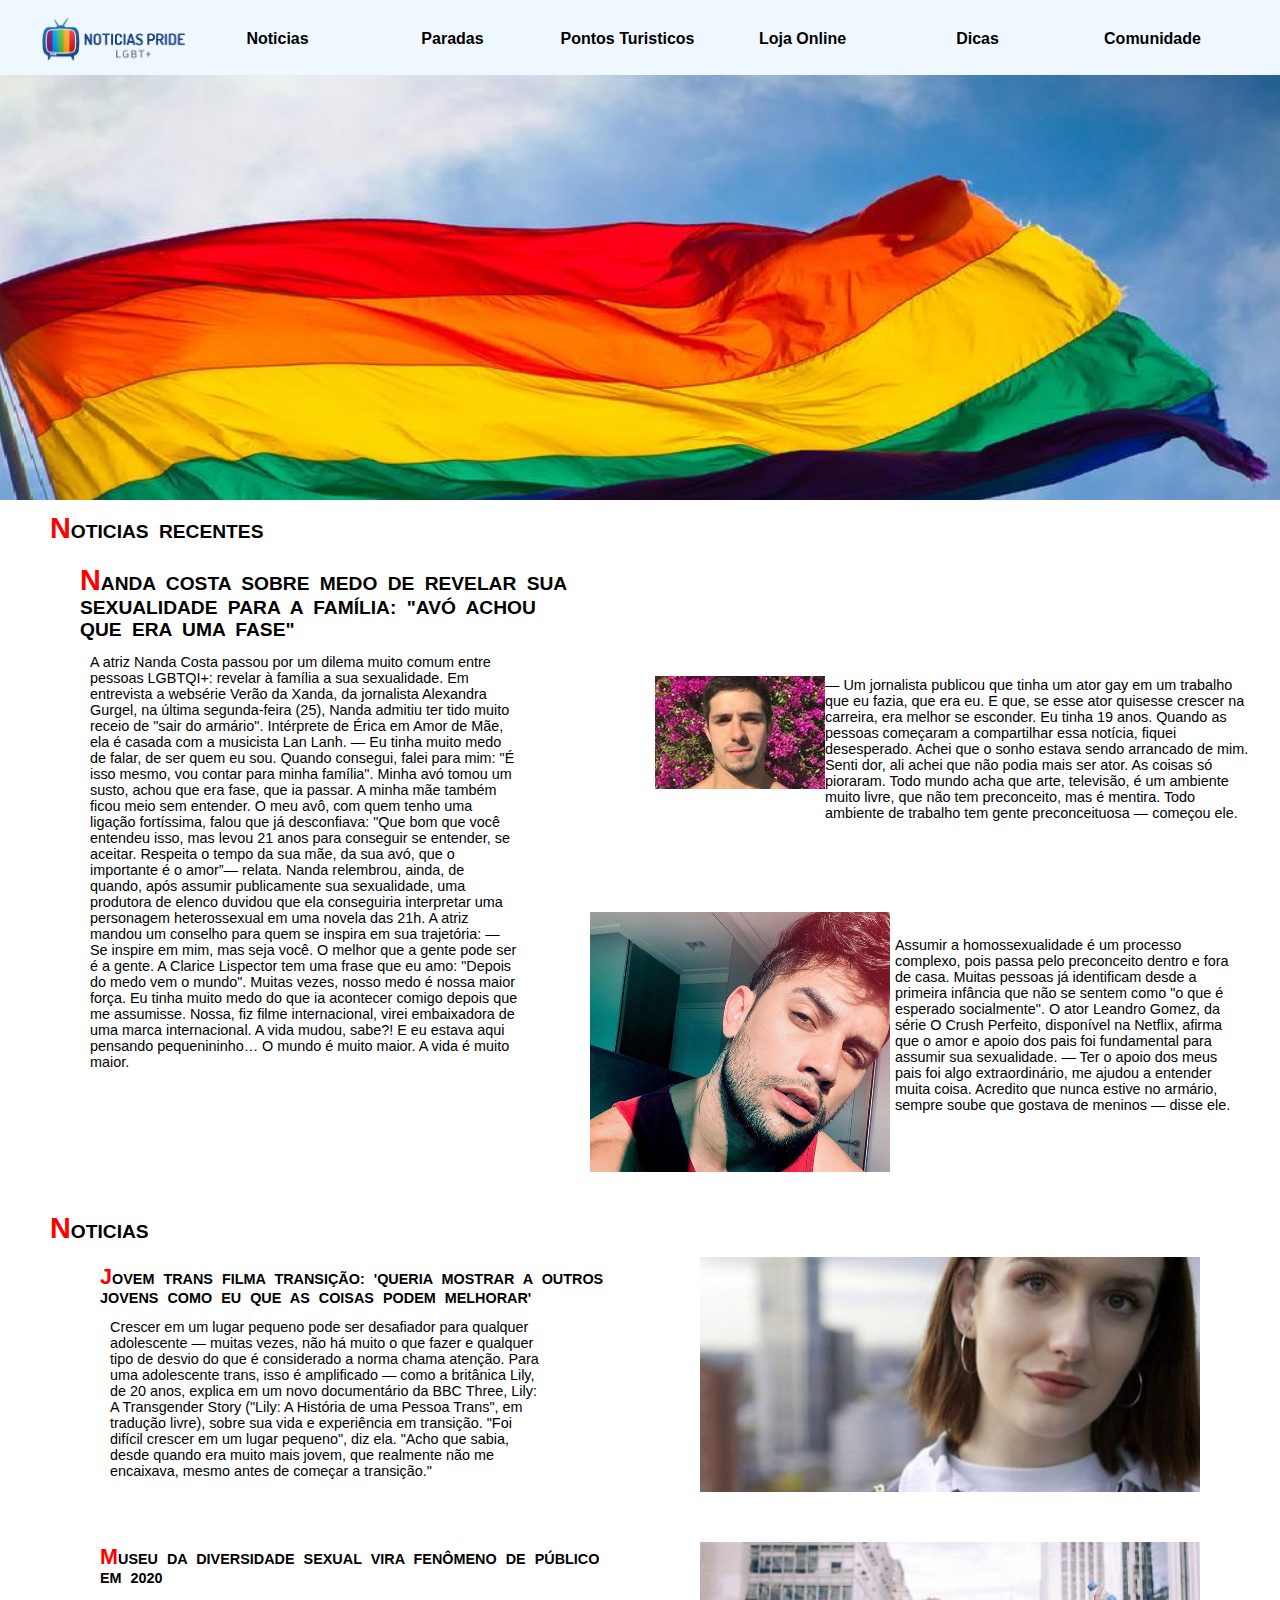
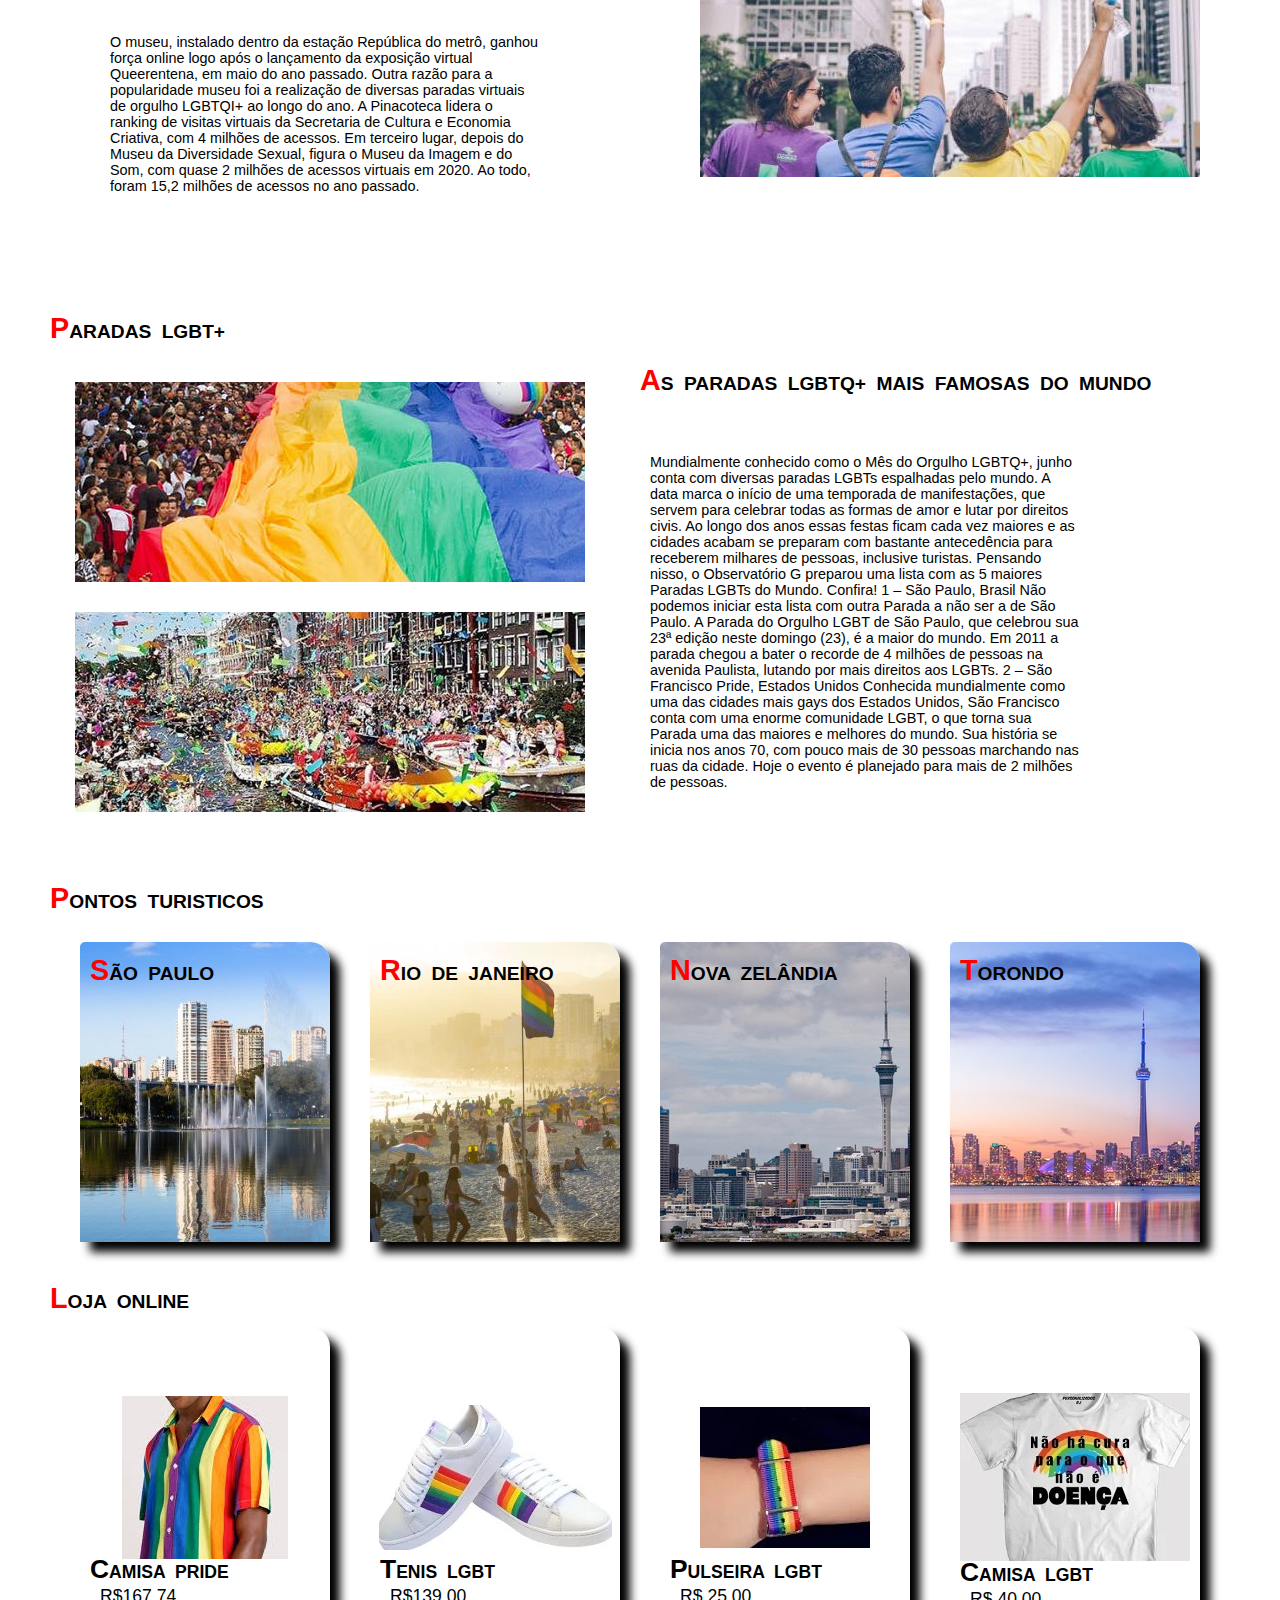
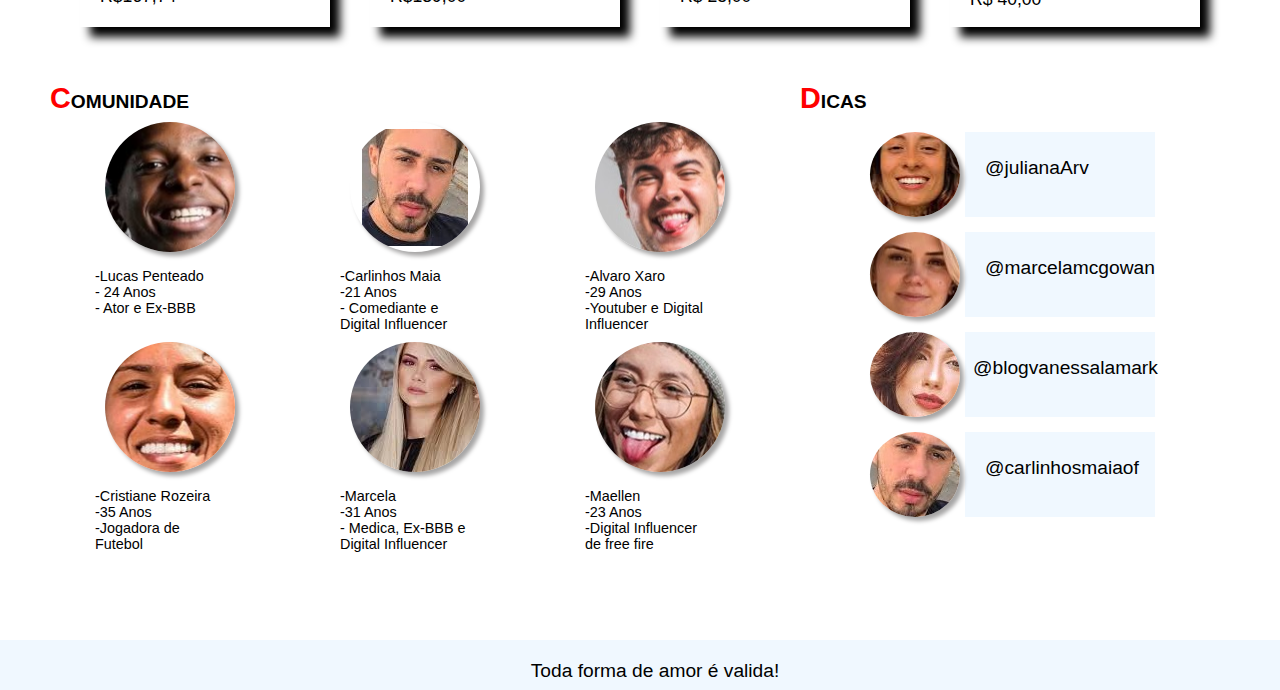
==== index.html @ dff0f252 "concluido" ====
<!DOCTYPE html>
<html lang="en">
    <head>
        <meta charset="UTF-8">
        <meta http-equiv="X-UA-Compatible" content="IE=edge">
        <meta name="viewport" content="width=device-width, initial-scale=1.0">
        <link rel="stylesheet" type="text/css" href="css/style.css">
        <title>Noticias Pride</title>
        
    </head>
    <body>
        <!-- Seção do Menu -->
        <div id="containerMenu">
            <div id="menu">
                <figure></figure>
                <nav>
                    <ul id="listMenu">
                        <li class="itemMenu">
                            <a href=".containerNoticias" class="linkSub">
                                Noticias
                            </a>
                        </li>
                        <li class="itemMenu">Paradas</li>
                        <li class="itemMenu">
                            Pontos Turisticos
                        </li>
                        <li class="itemMenu">Loja Online</li>
                        <li class="itemMenu">Dicas</li>
                        <li class="itemMenu">Comunidade</li>
                    </ul>
                </nav>
            </div>
        </div>
        <!-- Seção Slogan -->
        <div id="slogan"></div>
        <!-- Seção Noticias Recentes -->
        <div class="containerNoticias">
            <h1>Noticias Recentes</h1>
            <div id="caixaNoticiaMaior">
                <h1>Nanda Costa sobre medo de revelar sua sexualidade para a família: "Avó achou que era uma fase"</h1>

                <p>A atriz Nanda Costa passou por um dilema muito comum entre pessoas LGBTQI+: revelar à família a sua sexualidade. Em entrevista a websérie Verão da Xanda, da jornalista Alexandra Gurgel, na última segunda-feira (25), Nanda admitiu ter tido muito receio de "sair do armário". Intérprete de Érica em Amor de Mãe, ela é casada com a musicista Lan Lanh. 
                    — Eu tinha muito medo de falar, de ser quem eu sou. Quando consegui, falei para mim: "É isso mesmo, vou contar para minha família". Minha avó tomou um susto, achou que era fase, que ia passar. A minha mãe também ficou meio sem entender. O meu avô, com quem tenho uma ligação fortíssima, falou que já desconfiava: "Que bom que você entendeu isso, mas levou 21 anos para conseguir se entender, se aceitar. Respeita o tempo da sua mãe, da sua avó, que o importante é o amor”— relata.
                    Nanda relembrou, ainda, de quando, após assumir publicamente sua sexualidade, uma produtora de elenco duvidou que ela conseguiria interpretar uma personagem heterossexual em uma novela das 21h. A atriz mandou um conselho para quem se inspira em sua trajetória:

                    — Se inspire em mim, mas seja você. O melhor que a gente pode ser é a gente. A Clarice Lispector tem uma frase que eu amo: "Depois do medo vem o mundo". Muitas vezes, nosso medo é nossa maior força. Eu tinha muito medo do que ia acontecer comigo depois que me assumisse. Nossa, fiz filme internacional, virei embaixadora de uma marca internacional. A vida mudou, sabe?! E eu estava aqui pensando pequenininho… O mundo é muito maior. A vida é muito maior.

                </p>
            </div>
            <div class="containerCaixaNoticia">
                <div class="caixaNoticia"></div>
                <div class="textoNoticia">
                    <p>     
                        — Um jornalista publicou que tinha um ator gay em um trabalho que eu fazia, que era eu. E que, se esse ator quisesse crescer na carreira, era melhor se esconder. Eu tinha 19 anos. Quando as pessoas começaram a compartilhar essa notícia, fiquei desesperado. Achei que o sonho estava sendo arrancado de mim. Senti dor, ali achei que não podia mais ser ator. As coisas só pioraram. Todo mundo acha que arte, televisão, é um ambiente muito livre, que não tem preconceito, mas é mentira. Todo ambiente de trabalho tem gente preconceituosa — começou ele.
                        </p>
                    <p class="subTexto">
                    </p>
                </div>
            </div>
            <div class="containerCaixaNoticiaSegunda">
                <div class="caixaNoticiaSegunda"></div>

                <div class="textoNoticiaSegunda">
                    <p>
                        Assumir a homossexualidade é um processo complexo, pois passa pelo preconceito dentro e fora de casa. Muitas pessoas já identificam desde a primeira infância que não se sentem como "o que é esperado socialmente". O ator Leandro Gomez, da série O Crush Perfeito, disponível na Netflix, afirma que o amor e apoio dos pais foi fundamental para assumir sua sexualidade. 
                        — Ter o apoio dos meus pais foi algo extraordinário, me ajudou a entender muita coisa. Acredito que nunca estive no armário, sempre soube que gostava de meninos — disse ele.
                    </p>
                    <p class="subTextoSegunda">
                    
                    </p>
                </div>
            </div>
        </div>
        <!-- Seção Noticias -->
        <div class="containerNoticias">
            <h1>
                Noticias
            </h1> 
            <div id="containerNoticiasRight">
                <div class="containerCaixaNoticias">

                    <h1>Jovem trans filma transição: 'Queria mostrar a outros jovens como eu que as coisas podem melhorar'</h1>
                    <p>Crescer em um lugar pequeno pode ser desafiador para qualquer adolescente — muitas vezes, não há muito o que fazer e qualquer tipo de desvio do que é considerado a norma chama atenção.
                        Para uma adolescente trans, isso é amplificado — como a britânica Lily, de 20 anos, explica em um novo documentário da BBC Three, Lily: A Transgender Story ("Lily: A História de uma Pessoa Trans", em tradução livre), sobre sua vida e experiência em transição.
                        "Foi difícil crescer em um lugar pequeno", diz ela. "Acho que sabia, desde quando era muito mais jovem, que realmente não me encaixava, mesmo antes de começar a transição."</p>
                </div>
               
                <div class="containerCaixaNoticias2">
                    <h1>Museu da Diversidade Sexual vira fenômeno de público em 2020</h1>
                    <p>O museu, instalado dentro da estação República do metrô, ganhou força online logo após o lançamento da exposição virtual Queerentena, em maio do ano passado. Outra razão para a popularidade museu foi a realização de diversas paradas virtuais de orgulho LGBTQI+ ao longo do ano.
                        A Pinacoteca lidera o ranking de visitas virtuais da Secretaria de Cultura e Economia Criativa, com 4 milhões de acessos. Em terceiro lugar, depois do Museu da Diversidade Sexual, figura o Museu da Imagem e do Som, com quase 2 milhões de acessos virtuais em 2020. Ao todo, foram 15,2 milhões de acessos no ano passado. </p>
                </div>
            </div>
            <div id="containerNoticiaLeft">
                <div class="primeiraLinha">
                </div>
                <div class="segundaLinha"></div>
            </div>
        </div>
        <!-- Seção de Paradas -->
        <div class="containerParadas">
            <h1>
                Paradas LGBT+
            </h1>
            <div class="containerCaixasParadas">
                <div class="caixasParadas">

                </div>
                    <div class="containerCaixaParadas">

                    </div>
                    <div class="containerCaixaParadas2"></div>
            </div>
            <div class="containerCaixasParadas">
                <h1>AS PARADAS LGBTQ+ MAIS FAMOSAS DO MUNDO</h1>
                <p>Mundialmente conhecido como o Mês do Orgulho LGBTQ+, junho conta com diversas paradas LGBTs espalhadas pelo mundo. A data marca o início de uma temporada de manifestações, que servem para celebrar todas as formas de amor e lutar por direitos civis.
                    Ao longo dos anos essas festas ficam cada vez maiores e as cidades acabam se preparam com bastante antecedência para receberem milhares de pessoas, inclusive turistas. Pensando nisso, o Observatório G preparou uma lista com as 5 maiores Paradas LGBTs do Mundo. Confira!
                    1 – São Paulo, Brasil
                    Não podemos iniciar esta lista com outra Parada a não ser a de São Paulo. A Parada do Orgulho LGBT de São Paulo, que celebrou sua 23ª edição neste domingo (23), é a maior do mundo. Em 2011 a parada chegou a bater o recorde de 4 milhões de pessoas na avenida Paulista, lutando por mais direitos aos LGBTs.
                    2 – São Francisco Pride, Estados Unidos
                    Conhecida mundialmente como uma das cidades mais gays dos Estados Unidos, São Francisco conta com uma enorme comunidade LGBT, o que torna sua Parada uma das maiores e melhores do mundo. Sua história se inicia nos anos 70, com pouco mais de 30 pessoas marchando nas ruas da cidade. Hoje o evento é planejado para mais de 2 milhões de pessoas.


                </p>
            </div>
        </div>
        <!-- Seção de Pontos turisticos -->
        <div class="containerConteudo">
            <h1>
                Pontos Turisticos
            </h1>
            <div class="conteudo">
                <h1>São Paulo</h1>
            </div>
            <div class="conteudo2">
                <h1>Rio de Janeiro</h1>
            </div>
            <div class="conteudo3">
                <h1>Nova zelândia</h1>
            </div>
            <div class="conteudo4">
                <h1>Torondo
                </h1>
            </div>
        </div>
        <!-- Seção da Loja Online -->
        <div class="containerConteudo">
            <h1>
                Loja Online
            </h1>
            <div class="conteudoCamiseta">
                <h1>Camisa Pride</h1>
                <p>R$167,74</p>

            </div>
            <div class="conteudoTenis">
                   <h1>Tenis LGBT</h1>
                   <P>R$139,00</P>
            </div>
            <div class="conteudoPulseira">
                <h1>Pulseira LGBT</h1>
                <p>R$ 25,00</p>
            </div>
            <div class="conteudoCamisa">
                <h1>Camisa LGBT</h1>
                <p>R$ 40,00</p>
            </div>
        </div>
        <!-- Seção da Comunidade -->
        <div class="containerParadas">
            <div id="containerComunidade">
                <h1>
                    Comunidade
                </h1>
                <div class="comunidade">
                    <div class="fotoComunidadeLucas"></div>
                    <div class="informacaoComunidade">
                        <ul id="lista">
                            <li class="item">-Lucas Penteado</li>
                            <li class="item">- 24 Anos</li>
                            <li class="item">- Ator e Ex-BBB</li>
                        </ul>
                    </div>
                </div>
                <div class="comunidade">
                    <div class="fotoComunidadeCarlinhos">
                    </div>
                    <div class="informacaoComunidade">
                        <ul id="lista">
                            <li class="item">-Carlinhos Maia</li>
                            <li class="item">-21 Anos</li>
                            <li class="item">- Comediante e Digital Influencer</li>
                        </ul>
                    </div>
                </div>
                <div class="comunidade">
                    <div class="fotoComunidadeAlvaro"></div>
                    <div class="informacaoComunidade">

                        <ul id="lista">
                            <li class="item">-Alvaro Xaro</li>
                            <li class="item"> -29 Anos</li>
                            <li class="item">-Youtuber e Digital Influencer</li>
                        </ul>
                    </div>
                </div>
                <div id="containerComunidade2">
                    <div class="comunidade2">
                        <div class="fotoComunidadeCristiane"></div>
                        <div class="informacaoComunidade">
                            <ul id="lista">
                                <li class="item">-Cristiane Rozeira</li>
                                <li class="item"> -35 Anos</li>
                                <li class="item">-Jogadora de Futebol </li>
                            </ul>
                        </div>
                    </div>
                    <div class="comunidade2">
                        <div class="fotoComunidadeMarcela"></div>
                        <div class="informacaoComunidade">
                            <ul id="lista">
                                <li class="item">-Marcela</li>
                                <li class="item"> -31 Anos</li>
                                <li class="item">- Medica, Ex-BBB e Digital Influencer</li>
                            </ul>
                        </div>
                    </div>
                    <div class="comunidade2">
                        <div class="fotoComunidadeMaellen">
            
                        </div>
                        <div class="informacaoComunidade">
                            <ul id="lista">
                                <li class="item">-Maellen</li>
                                <li class="item"> -23 Anos</li>
                                <li class="item">-Digital Influencer de free fire</li>
                            </ul>
                        </div>
                    </div>
                </div>
            </div>
            <!-- Seção de Dicas -->
            <div id="containerDicas">
                <h1>
                    Dicas
                </h1>
                <div id="containerCaixaDicas">
                    <div class="containerFotoJuliana">
                    </div>
                    <div class="containerInformacao">
                        <div class="informacaoDicas">
                            <p>@julianaArv</p>
                        </div>
                    </div>
                </div>
                <div id="containerCaixaDicas">
                    <div class="containerFotoMarcela">
                    </div>
                    <div class="containerInformacao">
                        <div class="informacaoDicas">
                            <p>@marcelamcgowan</p>
                        </div>
                    </div>
                </div>
                <div id="containerCaixaDicas">
                    <div class="containerFotoVanessa">
                    </div>
                    <div class="containerInformacao">
                        <div class="informacaoDicasVanessa">
                            <p>@blogvanessalamark</p>
                        </div>
                    </div>
                </div>
                <div id="containerCaixaDicas">
                    <div class="containerFotoCarlos">

                    </div>
                    <div class="containerInformacao">
                        <div class="informacaoDicas">
                           <p> @carlinhosmaiaof</p>
                        </div>
                    </div>
                </div>
                
            </div>
        </div>
        <!-- Rodapé -->
        <footer>
            <div id="rodape">
                <p>
                    Toda forma de amor é valida!
                </p>
            </div>
        </footer>
    </body>
</html>
---- css/style.css ----
body{
    margin: 0px;
    padding: 0px;
    box-sizing: border-box;
}

/* SEÇÃO PADRONIZADAS */
.frase{
    width: 450px;
    height: inherit;
    margin-left: 140px;
    float: left;
}

p{
    width: 430px;
    height: 50px;
    font-family: sans-serif;
    font-size: 0.9em;
    margin-left:20px;
    margin-top:50px;
}

h1{
    width: 100%;
    height: 40px;
    font-family: 'Open Sans',sans-serif;
    font-size: 1.2em;
    text-transform: uppercase;
    word-spacing: 5px;
    padding-top: 12px;
    margin-top: 0px;
    margin-bottom: 0px;
    margin-left: 10px;
}

h1::first-letter{
    font-size: 1.5em;
    color: red;
}

.linkSub{
    color: black;
    text-decoration:none;
}

/* SEÇÃO DO LOGO */
figure{
    width: 150px;
    height: 75px;
    margin-top: 0px;
    margin-bottom: 0px;
    margin-left: 0px;
    margin-right: 0px;
    background-image: url(../imagens/logo2.png);
    background-repeat: no-repeat;
    background-position: center;
    background-size: contain;
    float: left;
}


/* SEÇÃO DO MENU */
#containerMenu{
    width: 100%;
    height: 75px;
    background-color: aliceblue;
    position: fixed;
    z-index: 999;
}

#menu{
    width: 1200px;
    height: inherit;
    margin-left: auto;
    margin-right: auto;
}

nav{
    width: inherit;
    height: inherit;
    margin-left: auto;
    margin-right: auto;
}

#listMenu{
    width: inherit;
    height: inherit;
    margin-top: 0px;
    margin-bottom: 0px;
    margin-right: 0px;
    margin-left: 0px;
    text-align: center;
}

.itemMenu{
    width: 175px;
    height: 45px;
    list-style: none;
    float: left;
    font-family: 'Open Sans',sans-serif;
    font-size: 1.0em;
    font-weight: bold;
    margin-top: 0px;
    padding-top: 30px;
}

.itemMenu:hover{
    background-color: rgba(97,176,224);
    color: white;
    cursor: pointer;
    transition: .5s;
}


/* SEÇÃO SLOGAN */
#slogan{
    width: 100%;
    height: 500px;
    background-image: url(../imagens/slogan.png);
    background-repeat: no-repeat;
    background-size: cover;
    background-position: center;
    background-attachment: fixed;
}
/* Seção de noticias recentes */
.containerNoticias{
    width: 1200px;
    height: 700px;
    margin-left: auto;
    margin-right: auto;
}

#caixaNoticiaMaior{
    width: 500px;
    height: 630px;
    margin-left: 30px;
    float: left;
}

.containerCaixaNoticia{
    width: 650px;
    height: 260;
    margin-top: 50px;
    margin-left: 550px;

}

.caixaNoticia{
    width: 300px;
    height: 260px;
    background-image: url(../imagens/igorjpg.jpg);
    background-repeat: no-repeat;
    background-position: center;
}

.textoNoticia{
    width: 435px;
    height: 210px;
    margin-left: 50px;
    margin-top: -235px;
    float: right;
}

.subTexto{
    width: inherit;
    height: 105;
    font-family: sans-serif;
    font-size: 0.9em;
}

.containerCaixaNoticiaSegunda{
    width: 650px;
    height: 260;
    margin-top: 50px;
    margin-left: 550px;
    
}

.caixaNoticiaSegunda{
    width: 300px;
    height: 260px;
    background-image:url(../imagens/crush.jpg);
    background-repeat: no-repeat;
    background-size: cover;
    background-position: center;
}

.textoNoticiaSegunda{
    width: 340px;
    height: 210px;
    
    margin-left: 5px;
    margin-top: -235px;
    float: right;
}

.textoNoticiaSegunda p{
    width: inherit;
    height: 105px;
    font-family: sans-serif;
    font-size: 0.9em;
    margin-top: 0px;
    margin-bottom: 0px;
    margin-left: -5px;
    
}

.subTextosegunda{
    width: inherit;
    height: 105;
    font-family: sans-serif;
    font-size: 0.9em;
}

/* Seção Noticias */
#containerNoticiasRight{
    width: 640px;
    height: 640px;
    float: left;
}

#containerNoticiaLeft{
    width: 540px;
    height: 640px;
    margin-left: 640px;
}

.containerCaixaNoticias{
    width: 510px;
    height: 200px;
    margin-top: 10px;
    margin-left: 50px;
}

.containerCaixaNoticias h1{
    font-size: 0.9em; 
    margin-top: -10px;
}

.containerCaixaNoticias p{
    margin-top: 15px;
}


.containerCaixaNoticias2{
    width: 510px;
    height: 200px;
    margin-top: 10px;
    margin-left: 50px;
}



.containerCaixaNoticias2 h1{
    font-size: 0.9em; 
    margin-top:80px;
}

.containerCaixaNoticias2 p{
    margin-top: 50px;
}



.primeiraLinha{
    width: 500px;
    height: 235px;
    margin-left: 20px;
    margin-top: 5px;
    background-image: url(../imagens/jovem.png);
    background-position: center;
    background-repeat: no-repeat;
    float: left;
    
}

.segundaLinha{
    width: 500px;
    height: 235px;
    margin-left: 20px;
    margin-top: 50px;
    background-image: url(../imagens/lgbt.jpeg);
    background-position: center;
    background-repeat: no-repeat;
    float: left;
    
}

/* SEÇÃO DE PARADAS */
.containerParadas{
    width: 1200px;
    height: 570px;
    margin-left: auto;
    margin-right: auto;
}

.containerCaixasParadas{
    width: 570px;
    height: 500px;
    margin-left: 10px;
    float: left;
}

.containerCaixaParadas{
    width: 510px;
    height: 200px;
    background-image: url(../imagens/paradagay.jpg);
    background-position: center;
    background-repeat: no-repeat;
    margin-top: 30px;
    margin-left: 25px;
}

.containerCaixaParadas2{
    width: 510px;
    height: 200px;
    background-image: url(../imagens/parada-gay-amsterdam.jpg);
    background-position: center;
    background-repeat: no-repeat;
    margin-top: 30px;
    margin-left: 25px;
}



/* SEÇÃO DE PONTOS TURISTICOS */
.containerConteudo{
    width: 1200px;
    height: 400px;
    
    margin-left: auto;
    margin-right: auto;
}

.conteudo{
    width: 250px;
    height: 300px;
    background-image: url(../imagens/sp.jpg);
    background-repeat: no-repeat;
    margin-top: 20px;
    margin-left: 40px;
    float: left;
    border-radius: 5px 20px 0px 0px;
    box-shadow: 10px 10px 10px #000000;
}

.conteudo2{
    width: 250px;
    height: 300px;
    background-image: url(../imagens/rj.jpg);
    background-repeat: no-repeat;
    margin-top: 20px;
    margin-left: 40px;
    float: left;
    border-radius: 5px 20px 0px 0px;
    box-shadow: 10px 10px 10px #000000;
}

.conteudo3{
    width: 250px;
    height: 300px;
    background-image: url(../imagens/nz.jpg);
    background-repeat: no-repeat;
    background-position: center;
    margin-top: 20px;
    margin-left: 40px;
    float: left;
    border-radius: 5px 20px 0px 0px;
    box-shadow: 10px 10px 10px #000000;
}

.conteudo4{
    width: 250px;
    height: 300px;
    background-image: url(../imagens/tr.jpg);
    background-repeat: no-repeat;
    margin-top: 20px;
    margin-left: 40px;
    float: left;
    border-radius: 5px 20px 0px 0px;
    box-shadow: 10px 10px 10px #000000;
}


/*Loja Online*/

.conteudoCamiseta{
    width: 250px;
    height: 300px;
    background-image: url(../imagens/camiseta.jpg);
    background-repeat: no-repeat;
    background-position: center;
    margin-top: 5px;
    margin-left: 40px;
    float: left;
    border-radius: 5px 20px 0px 0px;
    box-shadow: 10px 10px 10px #000000;
}

.conteudoCamiseta h1{
    margin-top: 215px;
    font-size: 1.1em;
}

.conteudoCamiseta p{
    font-size: 1.1em;
    margin-top: -8px;
}
 .conteudoCamiseta h1::first-letter{
    color: black;
}
.conteudoTenis{
    width: 250px;
    height: 300px;
    background-image: url(../imagens/teniis.jpg);
    background-repeat: no-repeat;
    background-position: center;
    margin-top: 5px;
    margin-left: 40px;
    float: left;
    border-radius: 5px 20px 0px 0px;
    box-shadow: 10px 10px 10px #000000;
}


.conteudoTenis h1{
    margin-top: 215px;
    font-size: 1.1em;
}

.conteudoTenis p{
    font-size: 1.1em;
    margin-top: -8px;
}

 .conteudoTenis h1::first-letter{
    color: black;
}
.conteudoPulseira{
    width: 250px;
    height: 300px;
    background-image: url(../imagens/pulseira.jpg);
    background-repeat: no-repeat;
    background-position: center;
    margin-top: 5px;
    margin-left: 40px;
    float: left;
    border-radius: 5px 20px 0px 0px;
    box-shadow: 10px 10px 10px #000000;
}

.conteudoPulseira h1{
    margin-top: 215px;
    font-size: 1.1em;
}

.conteudoPulseira p{
    font-size: 1.1em;
    margin-top: -8px;
}

.conteudoPulseira h1::first-letter{
    color: black;
}


.conteudoCamisa{
    width: 250px;
    height: 300px;
    background-image: url(../imagens/camisa.jpg);
    background-repeat: no-repeat;
    background-position: center;
    margin-top: 5px;
    margin-left: 40px;
    float: left;
    border-radius: 5px 20px 0px 0px;
    box-shadow: 10px 10px 10px #000000;
}

.conteudoCamisa h1{
    margin-top: 218px;
    font-size: 1.1em;
}

.conteudoCamisa p{
    font-size: 1.1em;
    margin-top: -8px;
}

.conteudoCamisa h1::first-letter{
    color: black;
}


/* SEÇÃO DA COMUNIDADE */
#containerComunidade{
    width: 750px;
    height: inherit;
    
    float: left;
}

.comunidade{
    width: 230px;
    height: 210px;
    float: left;
    margin-left: 15px;
}

#containerComunidade2{
    width: 750px;
    height: 210px;
    margin-top: 10px;
    float: left;
}

.comunidade2{
    width: 230px;
    height: 210px;
    float: left;
    margin-left: 15px;
}

.fotoComunidadeLucas{
    width: 130px;
    height: 130px;
    margin-left: auto;
    margin-right: auto;
    background-image: url(../imagens/lucas.jpg);
    background-repeat: no-repeat;
    background-position: center;
    border-radius: 50%;
    box-shadow: 4px 4px 4px #a7a6a6;
}

.fotoComunidadeCarlinhos{
    width: 130px;
    height: 130px;
    margin-left: auto;
    margin-right: auto;
    background-image: url(../imagens/carlinhos.jpg);
    background-repeat: no-repeat;
    background-position: center;
    border-radius: 50%;
    box-shadow: 4px 4px 4px #a7a6a6;
}

.fotoComunidadeCristiane{
    width: 130px;
    height: 130px;
    margin-left: auto;
    margin-right: auto;
    background-image: url(../imagens/cris.jpg);
    background-repeat: no-repeat;
    background-position: center;
    border-radius: 50%;
    box-shadow: 4px 4px 4px #a7a6a6;
}

.fotoComunidadeAlvaro{
    width: 130px;
    height: 130px;
    margin-left: auto;
    margin-right: auto;
    background-image: url(../imagens/alvaro.jpg);
    background-repeat: no-repeat;
    background-position: center;
    border-radius: 50%;
    box-shadow: 4px 4px 4px #a7a6a6;
}

.fotoComunidadeMarcela{
    width: 130px;
    height: 130px;
    margin-left: auto;
    margin-right: auto;
    background-image: url(../imagens/marcela.jpg);
    background-repeat: no-repeat;
    background-position: center;
    border-radius: 50%;
    box-shadow: 4px 4px 4px #a7a6a6;
}


.fotoComunidadeMaellen{
    width: 130px;
    height: 130px;
    margin-left: auto;
    margin-right: auto;
    background-image: url(../imagens/maellen.jpg);
    background-repeat: no-repeat;
    background-position: center;
    border-radius: 50%;
    box-shadow: 4px 4px 4px #a7a6a6;
}

.informacaoComunidade{
    width: inherit;
    height: 70px;
}

#lista{
    width: 130px;
    height: 120px;
}

.item{
    list-style: none;
    font-size: 0.9em;
    font-family: sans-serif;
}
/* SEÇÃO DE DICAS */

#containerDicas{
    width: 450px;
    height: inherit;
    
    float: left;
}

#containerCaixaDicas{
    width: 290px;
    height: 90px;
    
    margin-left: auto;
    margin-right: auto;
    margin-top: 10px;
}


.containerFotoJuliana{
    width: 90px;
    height: 85px;
    background-image: url(../imagens/juliana.jpg);
    background-repeat: no-repeat;
    background-position: center;
    border-radius: 50%;
    box-shadow: 4px 4px 4px #a7a6a6;
    float: left;
}

.containerFotoMarcela{
    width: 90px;
    height: 85px;
    background-image: url(../imagens/marcelaBBB.jpg);
    background-repeat: no-repeat;
    background-position: center;
    border-radius: 50%;
    box-shadow: 4px 4px 4px #a7a6a6;
    float: left;
}


.containerFotoVanessa{
    width: 90px;
    height: 85px;
    background-image: url(../imagens/vanessa.jpg);
    background-repeat: no-repeat;
    background-position: center;
    border-radius: 50%;
    box-shadow: 4px 4px 4px #a7a6a6;
    float: left;
}

.containerFotoCarlos{
    width: 90px;
    height: 85px;
    background-image: url(../imagens/carlinhos.jpg);
    background-repeat: no-repeat;
    background-position: center;
    border-radius: 50%;
    box-shadow: 4px 4px 4px #a7a6a6;
    float: left;
}

.containerInformacao{
    width: 190px;
    height: 75px;
    background-color:aliceblue;
    margin-left: 95px;
    padding-top: 10px;
}

.informacaoDicas p {
    font-size: 1.2em;;
    margin-top: 15px;
}

.informacaoDicasVanessa p {
    font-size: 1.2em;;
    margin-top: 15px;
    margin-left: 8px;
}

/* SEÇÃO DO RODAPÉ */
footer{
    width: 100%;
    height: 50px;
    background-color:aliceblue;
}

#rodape{
    width: 1200px;
    height: inherit;
    background-color:aliceblue;
    margin-left: auto;
    margin-right: auto;
}

#rodape p{
    width: 270px;
    height: 25px;
    text-align: center;
    font-family: sans-serif;
    font-size: 1.2em;
    margin-top: 0px;
    margin-left: 480px;
    padding-top: 20px;
}
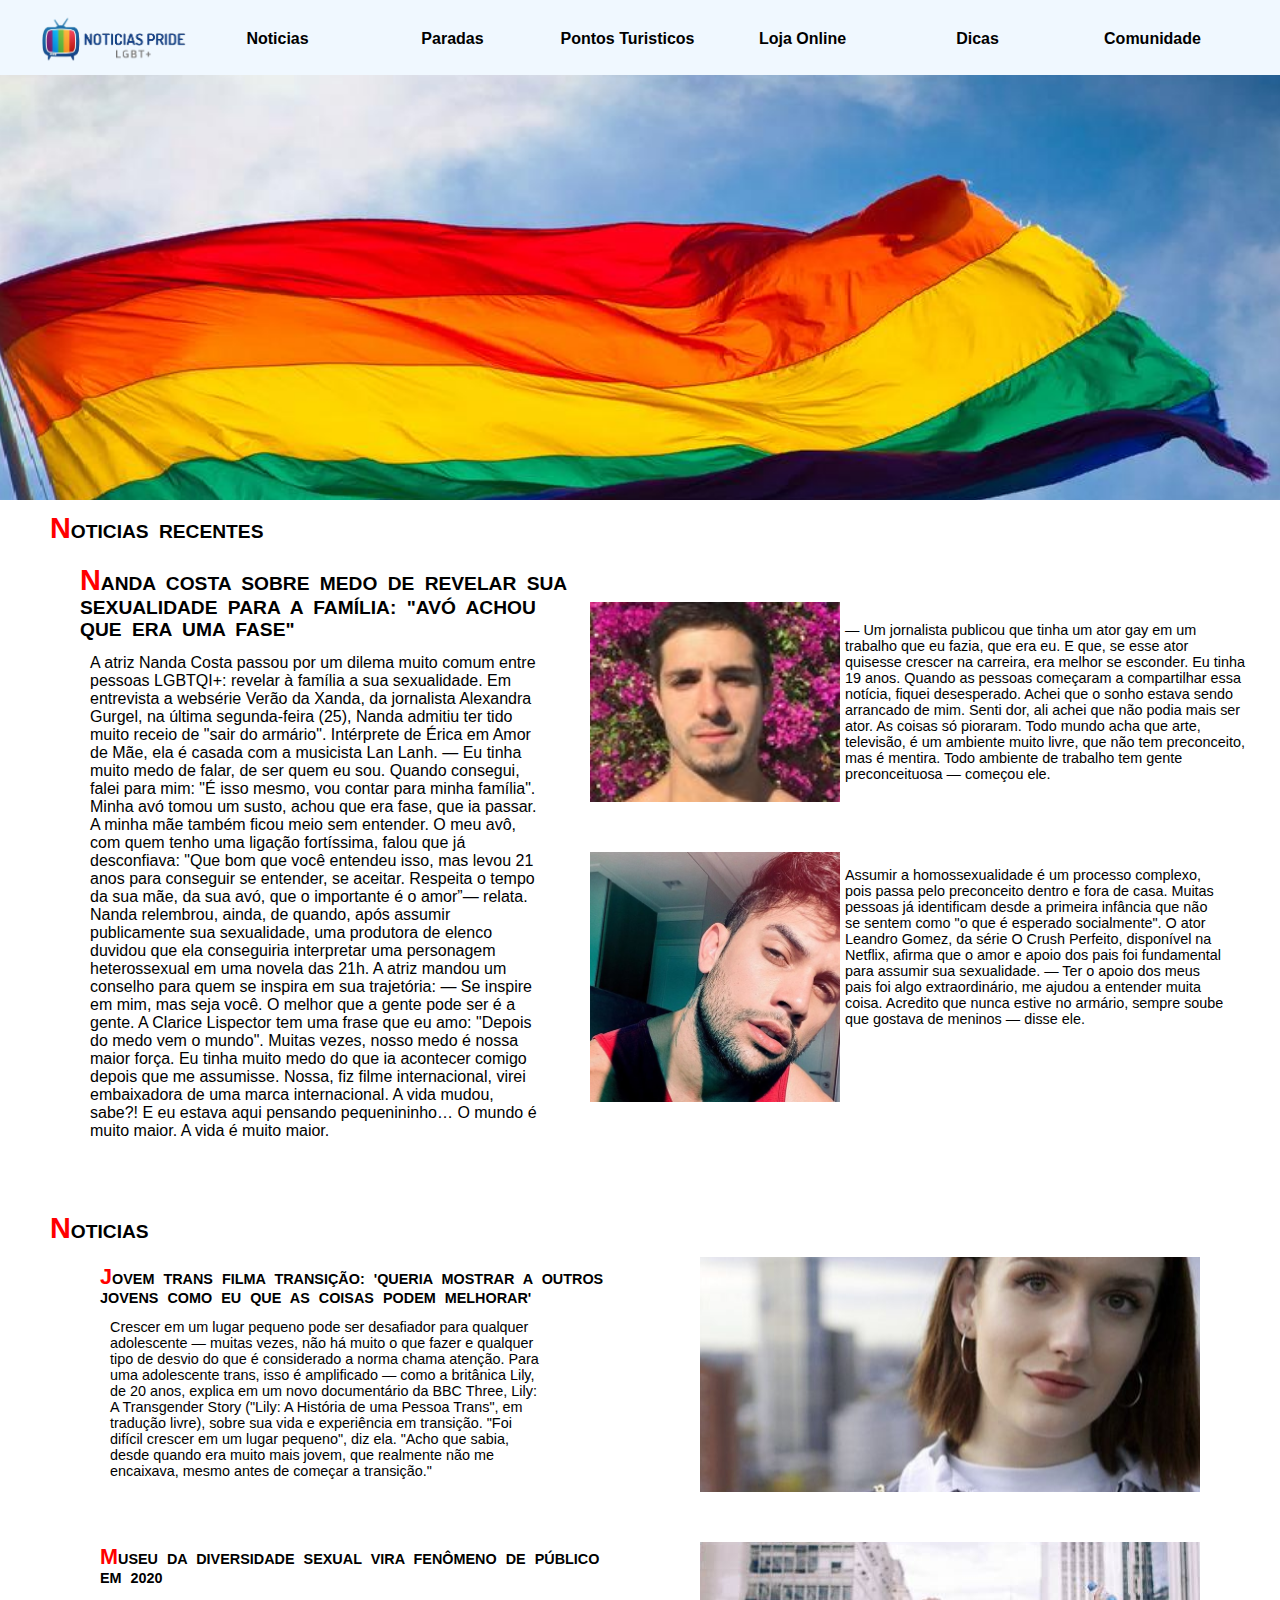
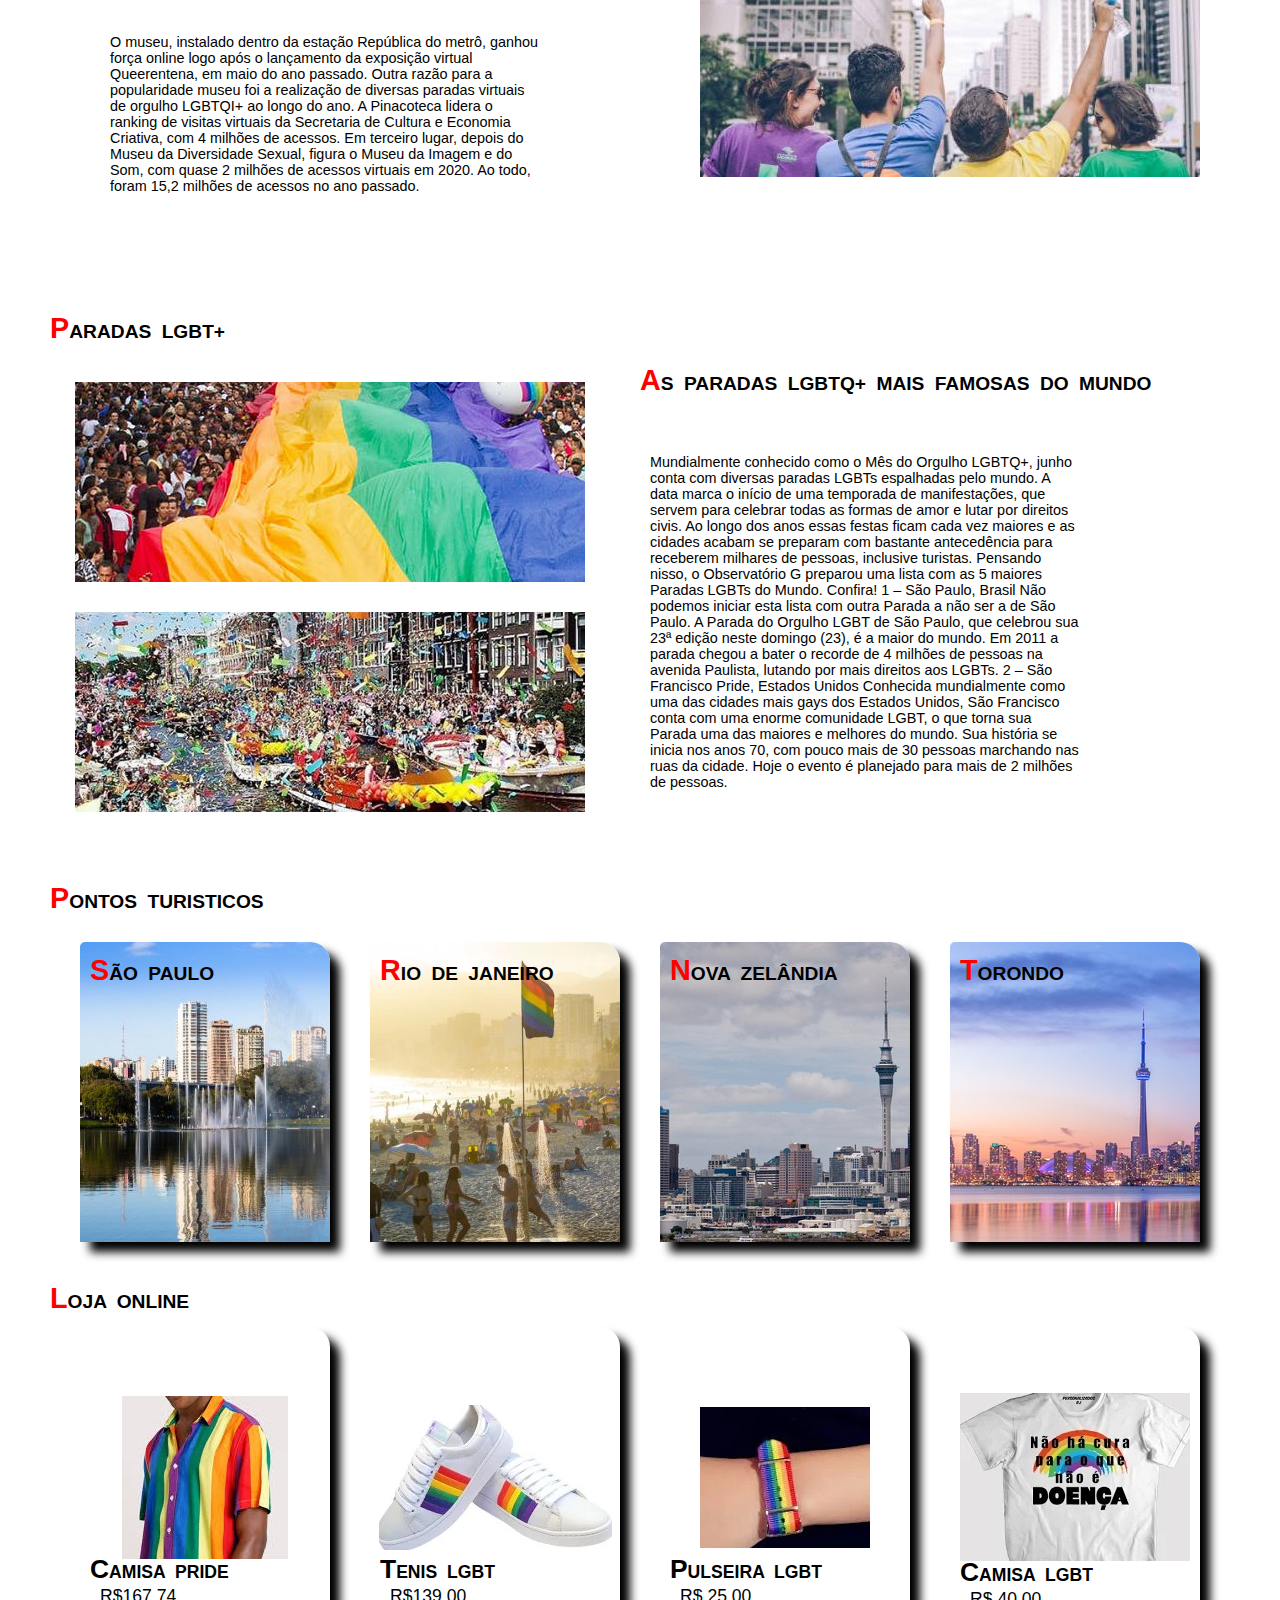
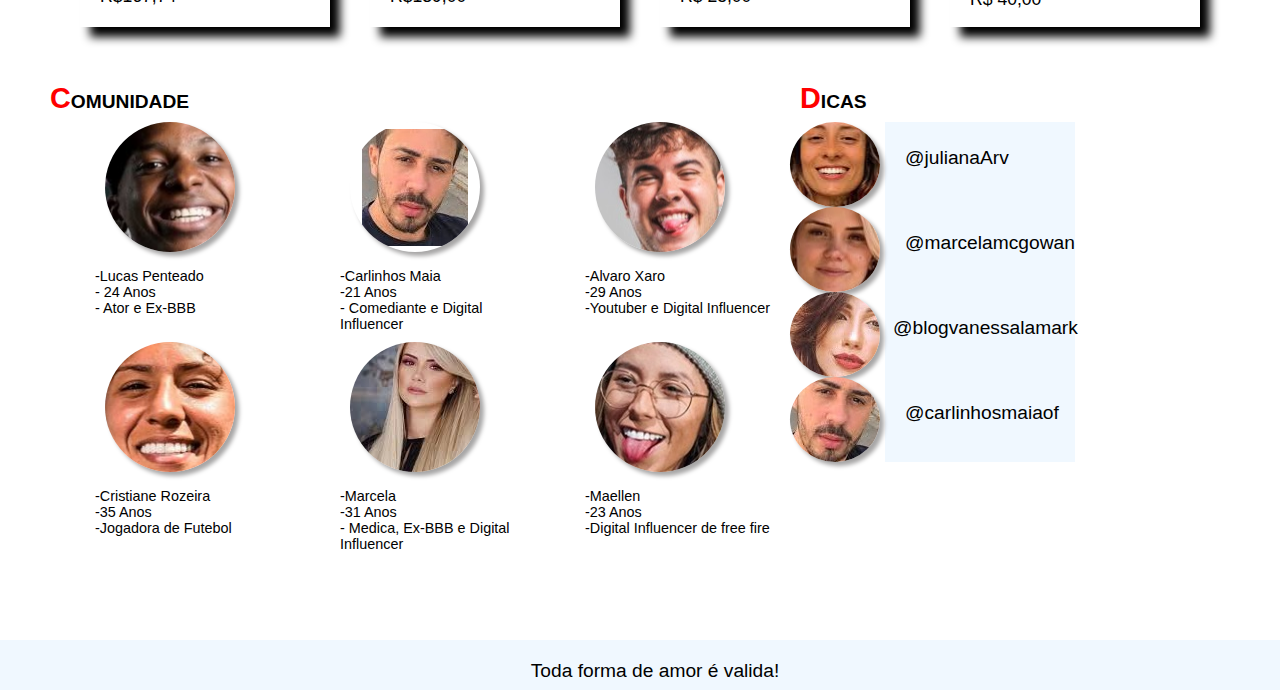
==== commit 3f610d37: "Projeto Finalizado" ====
--- a/index.html
+++ b/index.html
@@ -1,5 +1,5 @@
 <!DOCTYPE html>
-<html lang="en">
+<html lang="pt-br">
     <head>
         <meta charset="UTF-8">
         <meta http-equiv="X-UA-Compatible" content="IE=edge">
@@ -16,25 +16,44 @@
                 <nav>
                     <ul id="listMenu">
                         <li class="itemMenu">
-                            <a href=".containerNoticias" class="linkSub">
+                            <a href="#containerNoticias">
                                 Noticias
                             </a>
                         </li>
-                        <li class="itemMenu">Paradas</li>
-                        <li class="itemMenu">
-                            Pontos Turisticos
-                        </li>
-                        <li class="itemMenu">Loja Online</li>
-                        <li class="itemMenu">Dicas</li>
-                        <li class="itemMenu">Comunidade</li>
+                        <li class="itemMenu">
+                            <a href="#containerParadas">
+                                Paradas
+                            </a>
+                        </li>
+                        <li class="itemMenu">
+                            <a href="#containerPontosTuristicos">
+                                Pontos Turisticos
+                            </a>
+                        </li>
+                        <li class="itemMenu">
+                            <a href="#containerLojaOnline">
+                                Loja Online
+                            </a>
+                        </li>
+                        <li class="itemMenu">
+                            <a href="#containerComunidadeLGBT">
+                                Dicas
+                            </a>
+                        </li>
+                        <li class="itemMenu">
+                            <a href="#containerComunidadeLGBT">
+                                Comunidade
+                            </a>
+                        </li>
                     </ul>
                 </nav>
             </div>
         </div>
         <!-- Seção Slogan -->
-        <div id="slogan"></div>
+        <div id="slogan">
+        </div>
         <!-- Seção Noticias Recentes -->
-        <div class="containerNoticias">
+        <div id="containerNoticias">
             <h1>Noticias Recentes</h1>
             <div id="caixaNoticiaMaior">
                 <h1>Nanda Costa sobre medo de revelar sua sexualidade para a família: "Avó achou que era uma fase"</h1>
@@ -52,8 +71,6 @@
                 <div class="textoNoticia">
                     <p>     
                         — Um jornalista publicou que tinha um ator gay em um trabalho que eu fazia, que era eu. E que, se esse ator quisesse crescer na carreira, era melhor se esconder. Eu tinha 19 anos. Quando as pessoas começaram a compartilhar essa notícia, fiquei desesperado. Achei que o sonho estava sendo arrancado de mim. Senti dor, ali achei que não podia mais ser ator. As coisas só pioraram. Todo mundo acha que arte, televisão, é um ambiente muito livre, que não tem preconceito, mas é mentira. Todo ambiente de trabalho tem gente preconceituosa — começou ele.
-                        </p>
-                    <p class="subTexto">
                     </p>
                 </div>
             </div>
@@ -65,14 +82,11 @@
                         Assumir a homossexualidade é um processo complexo, pois passa pelo preconceito dentro e fora de casa. Muitas pessoas já identificam desde a primeira infância que não se sentem como "o que é esperado socialmente". O ator Leandro Gomez, da série O Crush Perfeito, disponível na Netflix, afirma que o amor e apoio dos pais foi fundamental para assumir sua sexualidade. 
                         — Ter o apoio dos meus pais foi algo extraordinário, me ajudou a entender muita coisa. Acredito que nunca estive no armário, sempre soube que gostava de meninos — disse ele.
                     </p>
-                    <p class="subTextoSegunda">
-                    
-                    </p>
                 </div>
             </div>
         </div>
         <!-- Seção Noticias -->
-        <div class="containerNoticias">
+        <div id="containerNoticiasPassadas">
             <h1>
                 Noticias
             </h1> 
@@ -98,7 +112,7 @@
             </div>
         </div>
         <!-- Seção de Paradas -->
-        <div class="containerParadas">
+        <div id="containerParadas">
             <h1>
                 Paradas LGBT+
             </h1>
@@ -125,7 +139,7 @@
             </div>
         </div>
         <!-- Seção de Pontos turisticos -->
-        <div class="containerConteudo">
+        <div id="containerPontosTuristicos">
             <h1>
                 Pontos Turisticos
             </h1>
@@ -144,7 +158,7 @@
             </div>
         </div>
         <!-- Seção da Loja Online -->
-        <div class="containerConteudo">
+        <div id="containerLojaOnline">
             <h1>
                 Loja Online
             </h1>
@@ -167,7 +181,7 @@
             </div>
         </div>
         <!-- Seção da Comunidade -->
-        <div class="containerParadas">
+        <div id="containerComunidadeLGBT">
             <div id="containerComunidade">
                 <h1>
                     Comunidade
@@ -175,7 +189,7 @@
                 <div class="comunidade">
                     <div class="fotoComunidadeLucas"></div>
                     <div class="informacaoComunidade">
-                        <ul id="lista">
+                        <ul class="lista">
                             <li class="item">-Lucas Penteado</li>
                             <li class="item">- 24 Anos</li>
                             <li class="item">- Ator e Ex-BBB</li>
@@ -186,7 +200,7 @@
                     <div class="fotoComunidadeCarlinhos">
                     </div>
                     <div class="informacaoComunidade">
-                        <ul id="lista">
+                        <ul class="lista">
                             <li class="item">-Carlinhos Maia</li>
                             <li class="item">-21 Anos</li>
                             <li class="item">- Comediante e Digital Influencer</li>
@@ -197,7 +211,7 @@
                     <div class="fotoComunidadeAlvaro"></div>
                     <div class="informacaoComunidade">
 
-                        <ul id="lista">
+                        <ul class="lista">
                             <li class="item">-Alvaro Xaro</li>
                             <li class="item"> -29 Anos</li>
                             <li class="item">-Youtuber e Digital Influencer</li>
@@ -208,7 +222,7 @@
                     <div class="comunidade2">
                         <div class="fotoComunidadeCristiane"></div>
                         <div class="informacaoComunidade">
-                            <ul id="lista">
+                            <ul class="lista">
                                 <li class="item">-Cristiane Rozeira</li>
                                 <li class="item"> -35 Anos</li>
                                 <li class="item">-Jogadora de Futebol </li>
@@ -218,7 +232,7 @@
                     <div class="comunidade2">
                         <div class="fotoComunidadeMarcela"></div>
                         <div class="informacaoComunidade">
-                            <ul id="lista">
+                            <ul class="lista">
                                 <li class="item">-Marcela</li>
                                 <li class="item"> -31 Anos</li>
                                 <li class="item">- Medica, Ex-BBB e Digital Influencer</li>
@@ -230,7 +244,7 @@
             
                         </div>
                         <div class="informacaoComunidade">
-                            <ul id="lista">
+                            <ul class="lista">
                                 <li class="item">-Maellen</li>
                                 <li class="item"> -23 Anos</li>
                                 <li class="item">-Digital Influencer de free fire</li>
@@ -244,7 +258,7 @@
                 <h1>
                     Dicas
                 </h1>
-                <div id="containerCaixaDicas">
+                <div class="containerCaixaDicas">
                     <div class="containerFotoJuliana">
                     </div>
                     <div class="containerInformacao">
@@ -253,7 +267,7 @@
                         </div>
                     </div>
                 </div>
-                <div id="containerCaixaDicas">
+                <div class="containerCaixaDicas">
                     <div class="containerFotoMarcela">
                     </div>
                     <div class="containerInformacao">
@@ -262,7 +276,7 @@
                         </div>
                     </div>
                 </div>
-                <div id="containerCaixaDicas">
+                <div class="containerCaixaDicas">
                     <div class="containerFotoVanessa">
                     </div>
                     <div class="containerInformacao">
@@ -271,7 +285,7 @@
                         </div>
                     </div>
                 </div>
-                <div id="containerCaixaDicas">
+                <div class="containerCaixaDicas">
                     <div class="containerFotoCarlos">
 
                     </div>
--- a/css/style.css
+++ b/css/style.css
@@ -1,7 +1,13 @@
+
+
 body{
     margin: 0px;
     padding: 0px;
     box-sizing: border-box;
+}
+
+html {
+    scroll-behavior: smooth;
 }
 
 /* SEÇÃO PADRONIZADAS */
@@ -39,9 +45,9 @@
     color: red;
 }
 
-.linkSub{
+a{
+    text-decoration: none;
     color: black;
-    text-decoration:none;
 }
 
 /* SEÇÃO DO LOGO */
@@ -59,6 +65,10 @@
     float: left;
 }
 
+#containerFrase{
+    width: 200px;
+    height: 100px;
+}
 
 /* SEÇÃO DO MENU */
 #containerMenu{
@@ -124,7 +134,7 @@
     background-attachment: fixed;
 }
 /* Seção de noticias recentes */
-.containerNoticias{
+#containerNoticias{
     width: 1200px;
     height: 700px;
     margin-left: auto;
@@ -136,6 +146,13 @@
     height: 630px;
     margin-left: 30px;
     float: left;
+}
+
+#caixaNoticiaMaior p{
+    width: 450px;
+    height: 500px;
+    font-size: 1.0em;
+
 }
 
 .containerCaixaNoticia{
@@ -143,43 +160,42 @@
     height: 260;
     margin-top: 50px;
     margin-left: 550px;
-
 }
 
 .caixaNoticia{
-    width: 300px;
-    height: 260px;
+    width: 250px;
+    height: 200px;
     background-image: url(../imagens/igorjpg.jpg);
     background-repeat: no-repeat;
     background-position: center;
+    background-size: cover;
 }
 
 .textoNoticia{
-    width: 435px;
-    height: 210px;
-    margin-left: 50px;
-    margin-top: -235px;
+    width: 400px;
+    height: 200px;
+    margin-left: 5px;
+    margin-top: -200px;
     float: right;
 }
 
-.subTexto{
-    width: inherit;
-    height: 105;
-    font-family: sans-serif;
-    font-size: 0.9em;
-}
+.textoNoticia p{
+    width: 400px;
+    height: 200px;
+    margin-top: 20px;
+    margin-left: 5px;
+} 
 
 .containerCaixaNoticiaSegunda{
     width: 650px;
     height: 260;
     margin-top: 50px;
     margin-left: 550px;
-    
 }
 
 .caixaNoticiaSegunda{
-    width: 300px;
-    height: 260px;
+    width: 250px;
+    height: 250px;
     background-image:url(../imagens/crush.jpg);
     background-repeat: no-repeat;
     background-size: cover;
@@ -187,22 +203,21 @@
 }
 
 .textoNoticiaSegunda{
-    width: 340px;
-    height: 210px;
-    
+    width: 400px;
+    height: 200px;
     margin-left: 5px;
     margin-top: -235px;
     float: right;
 }
 
 .textoNoticiaSegunda p{
-    width: inherit;
-    height: 105px;
+    width: 380px;
+    height: 200px;
     font-family: sans-serif;
     font-size: 0.9em;
     margin-top: 0px;
     margin-bottom: 0px;
-    margin-left: -5px;
+    margin-left: 5px;
     
 }
 
@@ -214,6 +229,13 @@
 }
 
 /* Seção Noticias */
+#containerNoticiasPassadas{
+    width: 1200px;
+    height: 700px;
+    margin-left: auto;
+    margin-right: auto;
+}
+
 #containerNoticiasRight{
     width: 640px;
     height: 640px;
@@ -288,7 +310,7 @@
 }
 
 /* SEÇÃO DE PARADAS */
-.containerParadas{
+#containerParadas{
     width: 1200px;
     height: 570px;
     margin-left: auto;
@@ -325,10 +347,9 @@
 
 
 /* SEÇÃO DE PONTOS TURISTICOS */
-.containerConteudo{
+#containerPontosTuristicos{
     width: 1200px;
     height: 400px;
-    
     margin-left: auto;
     margin-right: auto;
 }
@@ -384,6 +405,13 @@
 
 
 /*Loja Online*/
+
+#containerLojaOnline{
+    width: 1200px;
+    height: 400px;
+    margin-left: auto;
+    margin-right: auto;
+}
 
 .conteudoCamiseta{
     width: 250px;
@@ -494,10 +522,16 @@
 
 
 /* SEÇÃO DA COMUNIDADE */
+#containerComunidadeLGBT{
+    width: 1200px;
+    height: 570px;
+    margin-left: auto;
+    margin-right: auto;
+}
+
 #containerComunidade{
     width: 750px;
     height: inherit;
-    
     float: left;
 }
 
